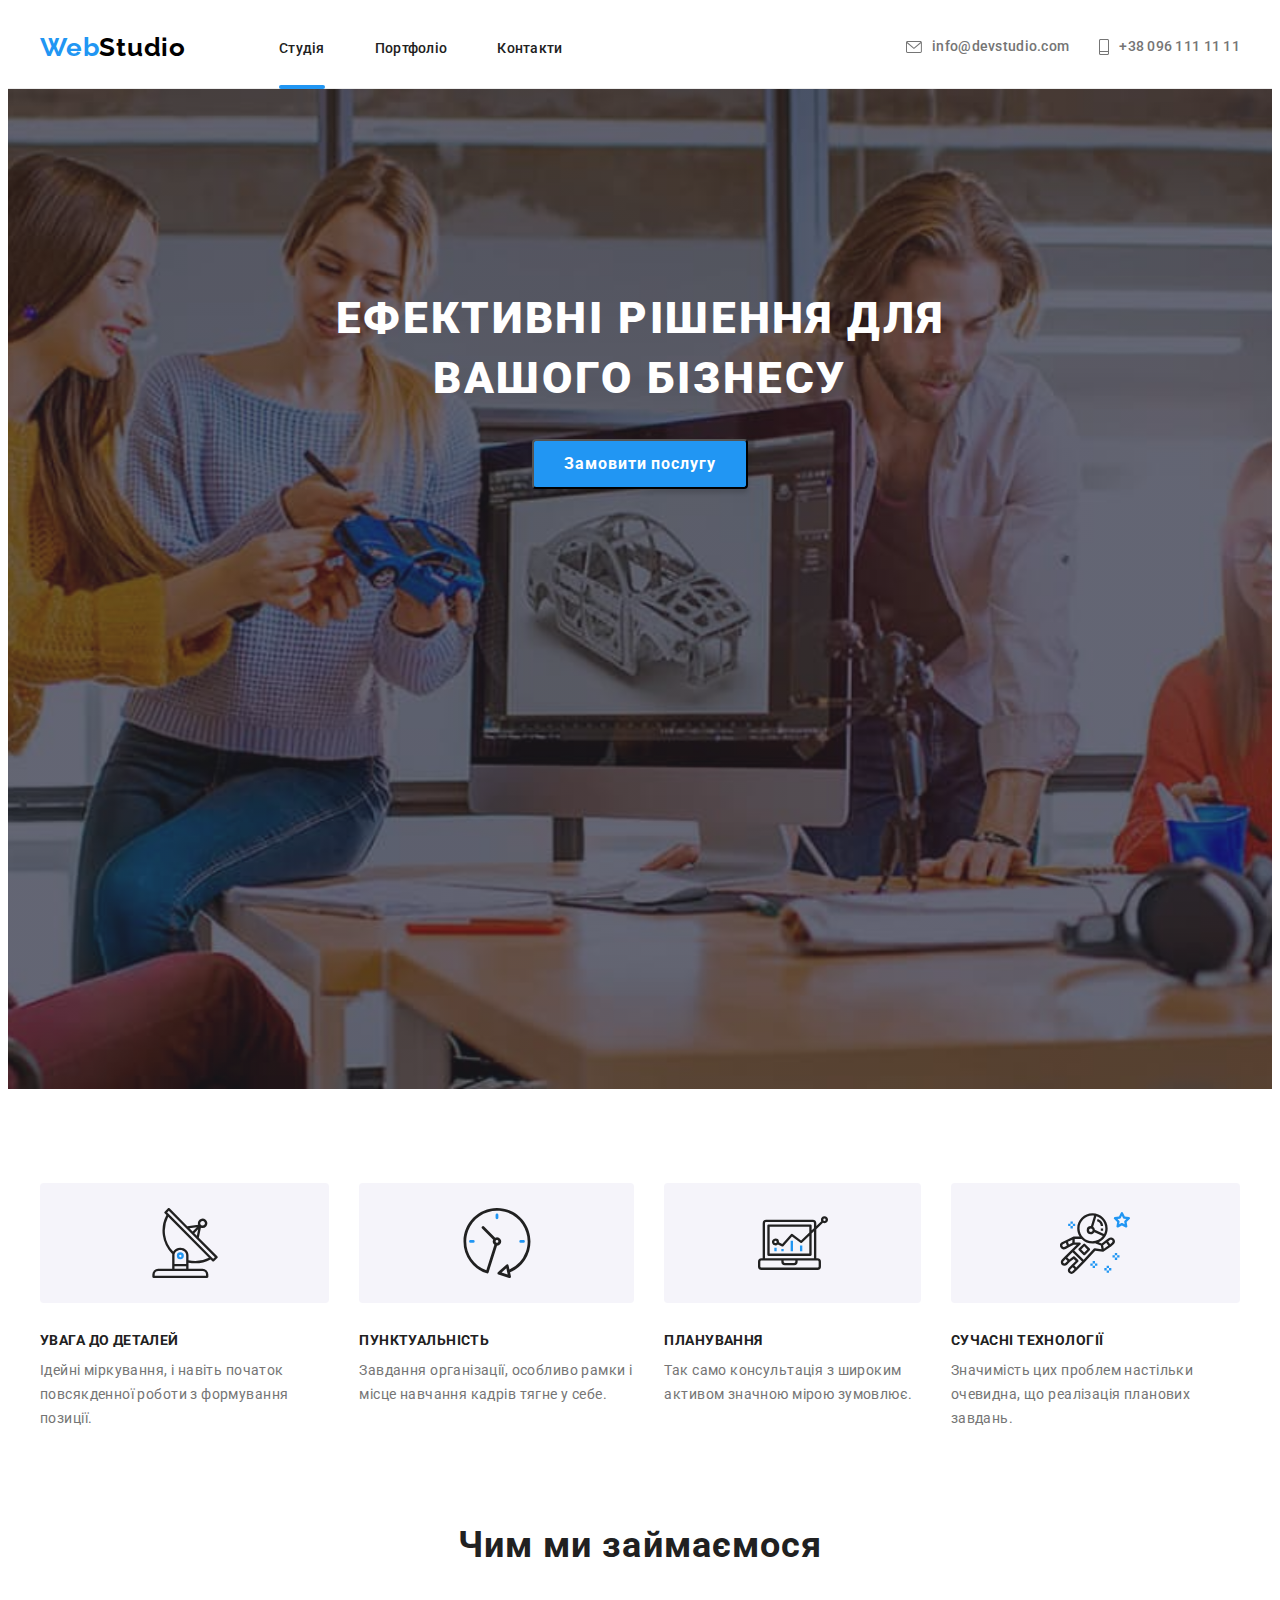
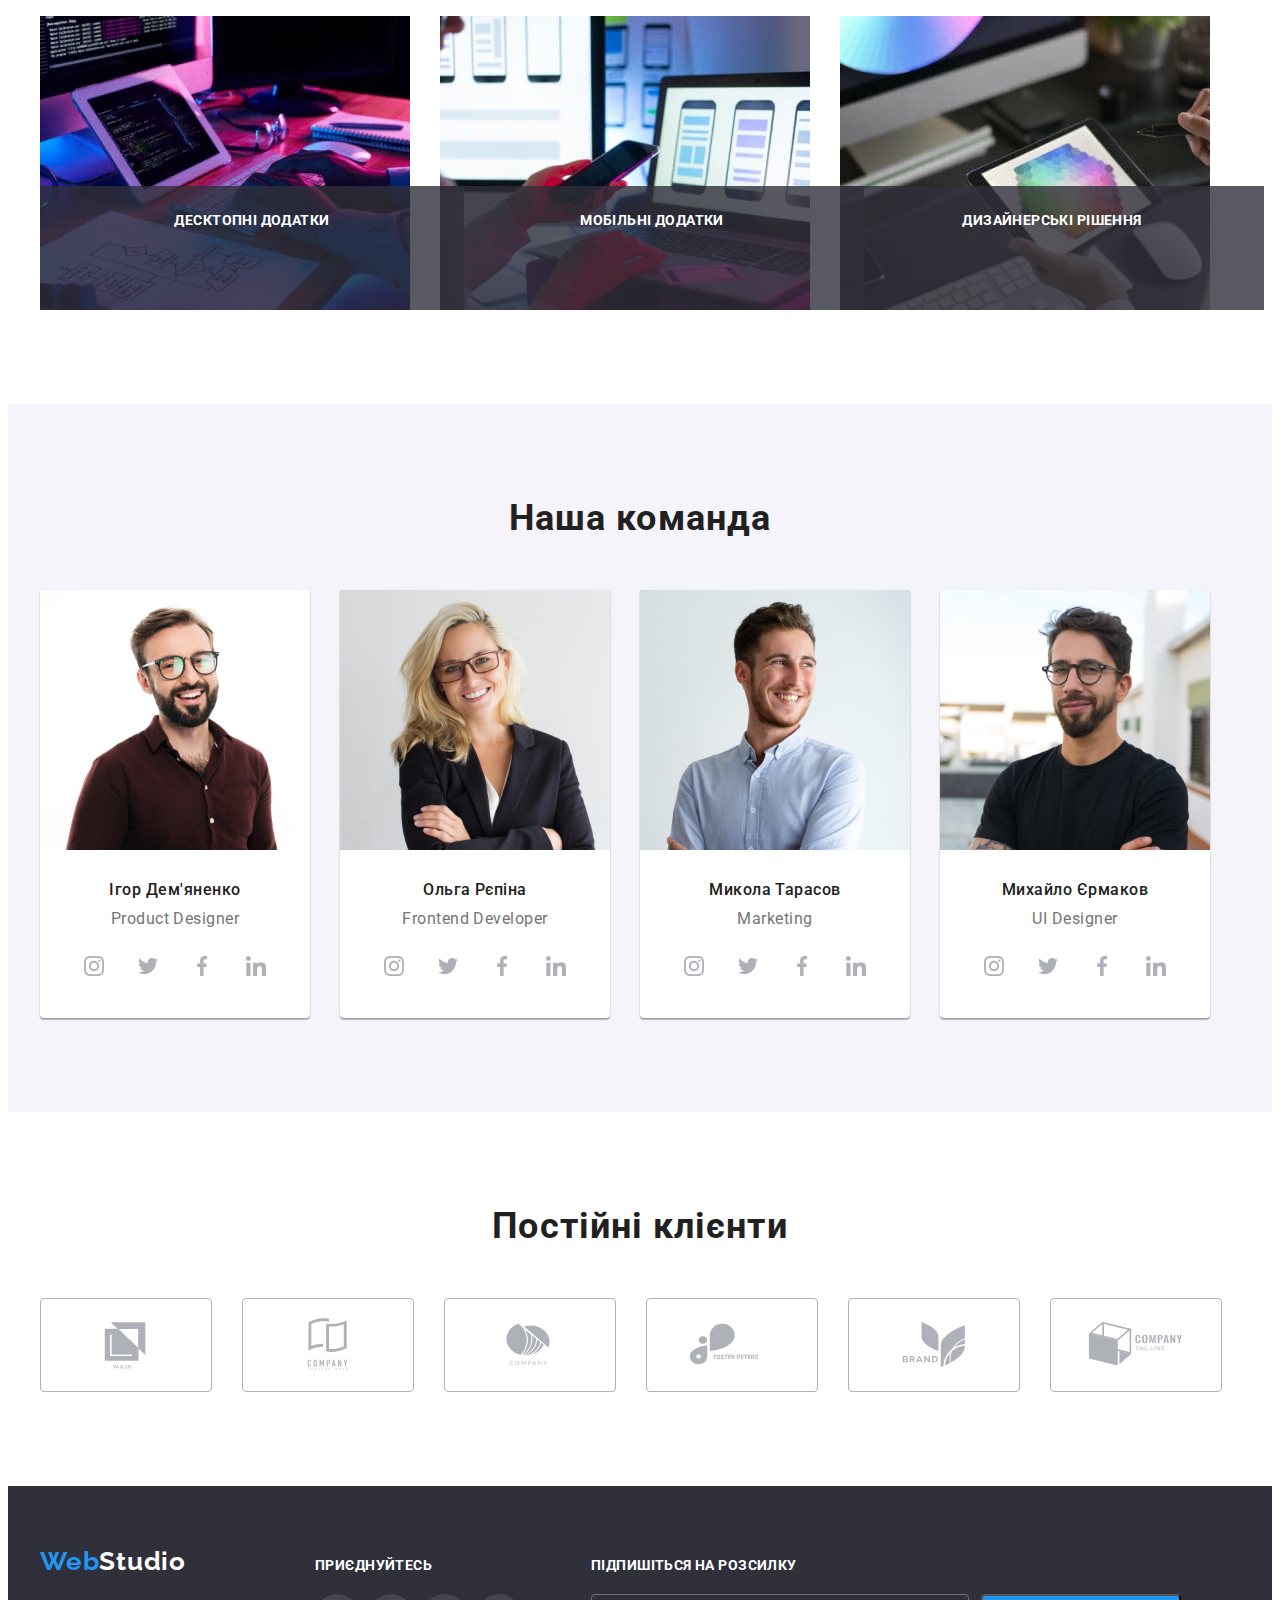
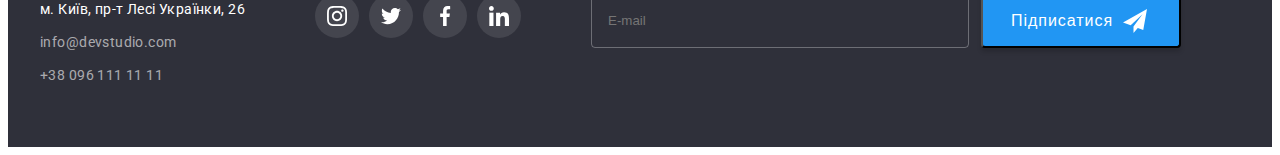
==== index.html @ 79f99a20 "Module 6" ====
<!DOCTYPE html>
<html lang="uk">

<head>
  <meta charset="UTF-8" />
  <meta http-equiv="X-UA-Compatible" content="IE=edge" />
  <meta name="viewport" content="width=device-width, initial-scale=1.0" />
  <title>Студія</title>
  <link rel="stylesheet" href="https://cdnjs.cloudflare.com/ajax/libs/modern-normalize/1.1.0/modern-normalize.min.css"
    integrity="sha512-wpPYUAdjBVSE4KJnH1VR1HeZfpl1ub8YT/NKx4PuQ5NmX2tKuGu6U/JRp5y+Y8XG2tV+wKQpNHVUX03MfMFn9Q=="
    crossorigin="anonymous" referrerpolicy="no-referrer" />
  <link href="https://fonts.googleapis.com/css2?family=Raleway:wght@700&family=Roboto:wght@400;500;700;900&display=swap"
    rel="stylesheet" />
  <link rel="stylesheet" href="./css/styles.css" />
</head>

<body>
  <header class="header">
    <div class="container header-container">
      <nav class="header-parent">
        <a href="/" lang="en" class="header-logo"><span class="active-logo">Web</span>Studio</a>
        <ul class="header-nav">
          <li class="header-list list">
            <a class="header-link link current" href="./index.html">Студія</a>
          </li>
          <li class="header-list list">
            <a class="header-link link" href="./portfolio.html">Портфоліо</a>
          </li>
          <li class="header-list list">
            <a class="header-link link" href="">Контакти</a>
          </li>
        </ul>
      </nav>
      <div class="header-contacts">
        <a class="contact mail link" href="mailto:info@devstudio.com">
          <svg class="mail-icon">
            <use href="./images/symbol-defs.svg#icon-envelope" width="16" height="12"></use>
          </svg>
          info@devstudio.com
        </a>
        <a class="contact tel link" href="tel:+380961111111">
          <svg class="tel-icon">
            <use href="./images/symbol-defs.svg#icon-phone" width="10" height="16"></use>
          </svg>
          +38 096 111 11 11
        </a>
      </div>
    </div>
  </header>

  <main>
    <section class="hero">
      <div class="container">
        <h2 class="visually-hidden">Оформити замовлення</h2>
        <h1 class="main-header">Ефективні рішення для <br> вашого бізнесу</h1>
        <button data-modal-open type="button" class="main-btn">Замовити послугу</button>
      </div>
    </section>

    <section class="about">
      <div class="container">
        <h2 class="visually-hidden">Про роботу</h2>
        <ul class="about-list">
          <li class="about-item antenna list">
            <h3 class="about-title">УВАГА ДО ДЕТАЛЕЙ</h3>
            <p class="about-content">
              Ідейні міркування, і навіть початок повсякденної роботи з
              формування позиції.
            </p>
          </li>
          <li class="about-item clock list">
            <h3 class="about-title">ПУНКТУАЛЬНІСТЬ</h3>
            <p class="about-content">
              Завдання організації, особливо рамки і місце навчання кадрів тягне
              у себе.
            </p>
          </li>
          <li class="about-item diagram list">
            <h3 class="about-title">ПЛАНУВАННЯ</h3>
            <p class="about-content">
              Так само консультація з широким активом значною мірою зумовлює.
            </p>
          </li>
          <li class="about-item astronaut list">
            <h3 class="about-title">СУЧАСНІ ТЕХНОЛОГІЇ</h3>
            <p class="about-content">
              Значимість цих проблем настільки очевидна, що реалізація планових
              завдань.
            </p>
          </li>
        </ul>
      </div>
    </section>

    <section class="work">
      <div class="container">
        <h2 class="work-header">Чим ми займаємося</h2>
        <ul class="work-list">
          <li class="about-img list">
            <h3 class="work-list-title">Десктопні додатки</h3>
            <img src="./images/about_first.jpg" alt="програми" width="370" />
          </li>
          <li class="about-img list">
            <h3 class="work-list-title">Мобільні додатки</h3>
            <img src="./images/about_second.jpg" alt="додатки" width="370" />
          </li>
          <li class="about-img list">
            <img src="./images/about_third.jpg" alt="дизайн" width="370" />
            <h3 class="work-list-title">Дизайнерські рішення</h3>
          </li>
        </ul>
      </div>
    </section>

    <section class="team">
      <div class="container">
        <h3 class="visually-hidden">Стаф</h3>
        <h2 class="team-header">Наша команда</h2>
        <ul class="team-list">
          <li class="team-item list">
            <img class="team-img" src="./images/ihor.jpg" alt="Ігор" width="270" />
            <div class="team-member">
              <h3 class="team-name">Ігор Дем'яненко</h3>
              <p class="team-job" lang="en">Product Designer</p>
              <ul class="soc-list list">
                <li class="team-soc-item">
                  <a href="" class="team-soc-link">
                    <svg class="team-soc-icon" width="20" height="20">
                      <use href="./images/symbol-defs.svg#icon-instagram-2"></use>
                    </svg></a>
                </li>
                <li class="team-soc-item">
                  <a href="" class="team-soc-link">
                    <svg class="team-soc-icon" width="20" height="20">
                      <use href="./images/symbol-defs.svg#icon-twitter-1 "></use>
                    </svg></a>
                </li>
                <li class="team-soc-item">
                  <a href="" class="team-soc-link">
                    <svg class="team-soc-icon" width="20" height="20">
                      <use href="./images/symbol-defs.svg#icon-facebook-1"></use>
                    </svg></a>
                </li>
                <li class="team-soc-item">
                  <a href="" class="team-soc-link">
                    <svg class="team-soc-icon" width="20" height="20">
                      <use href="./images/symbol-defs.svg#icon-linkedin-1"></use>
                    </svg></a>
                </li>
              </ul>
            </div>
          </li>

          <li class="team-item list">
            <img class="team-img" src="./images/olha.jpg" alt="Ольга" width="270" />
            <div class="team-member">
              <h3 class="team-name">Ольга Рєпіна</h3>
              <p class="team-job" lang="en">Frontend Developer</p>
              <ul class="soc-list list">
                <li class="team-soc-item">
                  <a href="" class="team-soc-link">
                    <svg class="team-soc-icon" width="20" height="20">
                      <use href="./images/symbol-defs.svg#icon-instagram-2"></use>
                    </svg></a>
                </li>
                <li class="team-soc-item">
                  <a href="" class="team-soc-link">
                    <svg class="team-soc-icon" width="20" height="20">
                      <use href="./images/symbol-defs.svg#icon-twitter-1 "></use>
                    </svg></a>
                </li>
                <li class="team-soc-item">
                  <a href="" class="team-soc-link">
                    <svg class="team-soc-icon" width="20" height="20">
                      <use href="./images/symbol-defs.svg#icon-facebook-1"></use>
                    </svg></a>
                </li>
                <li class="team-soc-item">
                  <a href="" class="team-soc-link">
                    <svg class="team-soc-icon" width="20" height="20">
                      <use href="./images/symbol-defs.svg#icon-linkedin-1"></use>
                    </svg></a>
                </li>
              </ul>
            </div>
          </li>
          <li class="team-item list">
            <img class="team-img" src="./images/mykola.jpg" alt="Микола" width="270" />
            <div class="team-member">
              <h3 class="team-name">Микола Тарасов</h3>
              <p class="team-job" lang="en">Marketing</p>
              <ul class="soc-list list">
                <li class="team-soc-item">
                  <a href="" class="team-soc-link">
                    <svg class="team-soc-icon" width="20" height="20">
                      <use href="./images/symbol-defs.svg#icon-instagram-2"></use>
                    </svg></a>
                </li>
                <li class="team-soc-item">
                  <a href="" class="team-soc-link">
                    <svg class="team-soc-icon" width="20" height="20">
                      <use href="./images/symbol-defs.svg#icon-twitter-1 "></use>
                    </svg></a>
                </li>
                <li class="team-soc-item">
                  <a href="" class="team-soc-link">
                    <svg class="team-soc-icon" width="20" height="20">
                      <use href="./images/symbol-defs.svg#icon-facebook-1"></use>
                    </svg></a>
                </li>
                <li class="team-soc-item">
                  <a href="" class="team-soc-link">
                    <svg class="team-soc-icon" width="20" height="20">
                      <use href="./images/symbol-defs.svg#icon-linkedin-1"></use>
                    </svg></a>
                </li>
              </ul>
            </div>
          </li>
          <li class="team-item list">
            <img class="team-img" src="./images/mykhailo.jpg" alt="Михайло" width="270" />
            <div class="team-member">
              <h3 class="team-name">Михайло Єрмаков</h3>
              <p class="team-job" lang="en">UI Designer</p>
              <ul class="soc-list list">
                <li class="team-soc-item">
                  <a href="" class="team-soc-link link">
                    <svg class="team-soc-icon" width="20" height="20">
                      <use href="./images/symbol-defs.svg#icon-instagram-2"></use>
                    </svg></a>
                </li>
                <li class="team-soc-item">
                  <a href="" class="team-soc-link link">
                    <svg class="team-soc-icon" width="20" height="20">
                      <use href="./images/symbol-defs.svg#icon-twitter-1 "></use>
                    </svg></a>
                </li>
                <li class="team-soc-item">
                  <a href="" class="team-soc-link link">
                    <svg class="team-soc-icon" width="20" height="20">
                      <use href="./images/symbol-defs.svg#icon-facebook-1"></use>
                    </svg></a>
                </li>
                <li class="team-soc-item">
                  <a href="" class="team-soc-link link">
                    <svg class="team-soc-icon" width="20" height="20">
                      <use href="./images/symbol-defs.svg#icon-linkedin-1"></use>
                    </svg></a>
                </li>
              </ul>
            </div>
          </li>
        </ul>
      </div>
    </section>

    <section class="clients">
      <div class="container">
        <h2 class="clients-header">Постійні клієнти</h2>
        <ul class="clients-list list">
          <li class="clients-item">
            <a href="" class="clients-link">
              <svg class="clients-icon">
                <use href="./images/symbol-defs.svg#icon-Logo1"></use>
              </svg>
            </a>
          </li>
          <li class="clients-item">
            <a href="" class="clients-link">
              <svg class="clients-icon">
                <use href="./images/symbol-defs.svg#icon-Logo2"></use>
              </svg>
            </a>
          </li>
          <li class="clients-item">
            <a href="" class="clients-link">
              <svg class="clients-icon">
                <use href="./images/symbol-defs.svg#icon-Logo3"></use>
              </svg>
            </a>
          </li>
          <li class="clients-item">
            <a href="" class="clients-link">
              <svg class="clients-icon">
                <use href="./images/symbol-defs.svg#icon-Logo4"></use>
              </svg>
            </a>
          </li>
          <li class="clients-item">
            <a href="" class="clients-link">
              <svg class="clients-icon">
                <use href="./images/symbol-defs.svg#icon-Logo5"></use>
              </svg>
            </a>
          </li>
          <li class="clients-item">
            <a href="" class="clients-link">
              <svg class="clients-icon">
                <use href="./images/symbol-defs.svg#icon-Logo6"></use>
              </svg>
            </a>
          </li>
        </ul>
      </div>
    </section>
  </main>

  <footer>
    <div class="container container-footer">

      <div class="address-footer">
        <a href="/" lang="en" class="footer-logo"><span class="active-logo">Web</span>Studio</a>
        <address class="address">
          <ul>
            <li class="address-map list">
              <a class="address-map link" href="https://goo.gl/maps/jwkZKJN9jdNiGh6j6" target="_blank"
                rel="noopener noreferrer nofollow">м. Київ, пр-т Лесі Українки, 26</a>
            </li>
            <li class="address-list list">
              <a class="address-item link" href="mailto:info@devstudio.com">info@devstudio.com</a>
            </li>
            <li class="address-list list">
              <a class="address-item link" href="tel:+380961111111">+38 096 111 11 11</a>
            </li>
          </ul>

      </div>
      <div class="footer-contact">
        <h2 class="soc-link-header">приєднуйтесь</h2>
        <ul class="footer-soc-list list">
          <li class="footer-soc-item">
            <a href="" class="footer-soc-link link">
              <svg class="footer-soc-icon" width="20" height="20">
                <use href="./images/symbol-defs.svg#icon-instagram-2"></use>
              </svg></a>
          </li>
          <li class="footer-soc-item">
            <a href="" class="footer-soc-link link">
              <svg class="footer-soc-icon" width="20" height="20">
                <use href="./images/symbol-defs.svg#icon-twitter-1 "></use>
              </svg></a>
          </li>
          <li class="footer-soc-item">
            <a href="" class="footer-soc-link link">
              <svg class="footer-soc-icon" width="20" height="20">
                <use href="./images/symbol-defs.svg#icon-facebook-1"></use>
              </svg></a>
          </li>
          <li class="footer-soc-item">
            <a href="" class="footer-soc-link link">
              <svg class="footer-soc-icon" width="20" height="20">
                <use href="./images/symbol-defs.svg#icon-linkedin-1"></use>
              </svg></a>
          </li>
        </ul>
        </address>
      </div>

      <div class="subscribe">
        <h2 class="subscribe-header">Підпишіться на розсилку</h2>
        <form class="footer-form">
          <label>
            <input type="email" class="subscribe-input" placeholder="E-mail">
          </label>
          <button type="submit" class="subscribe-button button">Підписатися
            <svg class="submit-icon" width="24" height="24">
              <use href="./images/  icons.svg#icon-send"></use>
            </svg>
          </button>
        </form>
      </div>

    </div>
  </footer>

  <div class="backdrop is-hidden" data-modal>
    <div class="modal">
      <button data-modal-close type="button" class="modal-btn">
        <svg class="modal-close-icon" width="14" height="14">
          <use href="./images/symbol-defs.svg#icon-close"></use>
        </svg>
      </button>
      <p class="modal-title">Залиште свої дані, ми вам передзвонимо</p>

      <form>
        <label>
          <span class="modal-label-text">Ім'я</span>
          <span class="input-wrap">
            <input type="text" class="modal-input" name="user-name" required />
            <svg class="modal-input-icon">
              <use href="./images/  icons.svg#icon-person" width="18" height="18"></use>
            </svg>
          </span>
        </label>

        <label>
          <span class="modal-label-text">Телефон</span>
          <span class="input-wrap">
            <input type="tel" class="modal-input" name="phone" required />
            <svg class="modal-input-icon">
              <use href="./images/  icons.svg#icon-phone" width="18" height="18"></use>
            </svg>
          </span>
        </label>

        <label>
          <span class="modal-label-text">Пошта</span>
          <span class="input-wrap">
            <input type="email" class="modal-input" name="email" required />
            <svg class="modal-input-icon">
              <use href="./images/  icons.svg#icon-email" width="18" height="18"></use>
            </svg>
          </span>
        </label>

        <label>
          <span class="modal-label-text">Коментар</span>
          <textarea name="comment" id="comment" class="modal-comment" placeholder="Введіть текст"></textarea>
        </label>

        <div class="modal-field">
          <input type="checkbox" class="input-check visually-hidden" name="policy" value="true" id="policy" required />
          <label for="policy" class="check-text">
            <span>
              <svg class="check-icon">
                <use href="./images/  icons.svg#icon-check" width="16" height="15"></use>
              </svg>
            </span>
            Погоджуюся з розсилкою та приймаю <a href="" class="policy">Умови договору</a>
          </label>
        </div>

        <button type="submit" class="modal-button button">Відправити</button>
      </form>

    </div>
  </div>
  <script src="./js/modal.js"></script>
</body>

</html>
---- css/styles.css ----
body {
  background-color: var(--main-background-color);
  font-family: "Roboto", sans-serif;
}

:root {
  --main-color: #212121;
  --main-background-color: #ffffff;
  --typical-lh: 1.14;
  --primary-bg-color: #f5f4fa;
  --active-bg-color: #2196f3;
  --active-link-color: #2196f3;
  --header-text-color: #000000;
  --pale-color: #757575;
  --hero-bg-color: #2f303a;
  --secondary-color: #ffffff;
  --address-color: rgba(255, 255, 255, 0.6);
  --border-project-color: #eeeeee;
  --inactive-btn-color: #f5f4fa;
  --transition-timing-fun: cubic-bezier(0.4, 0, 0.2, 1);
}

p,
h1,
h2,
h3,
h4,
h5,
h6 {
  margin: 0;
}

ul,
ol {
  margin: 0;
  padding-left: 0;
}

button {
  cursor: pointer;
}

img {
  display: block;
}

.visually-hidden {
  position: absolute;
  white-space: nowrap;
  width: 1px;
  height: 1px;
  overflow: hidden;
  border: 0;
  padding: 0;
  clip: rect(0 0 0 0);
  clip-path: inset(50%);
  margin: -1px;
}

.header {
  padding-top: 24px;
  padding-bottom: 25px;
  border-bottom: 1px solid #ececec;
}

.container {
  width: 1200px;
  padding-left: 15px;
  padding-right: 15px;
  margin: 0 auto;
}

.header-logo,
.header-logo:visited {
  text-decoration: none;
  font-family: "Raleway", sans-serif;
  font-weight: 700;
  font-size: 26px;
  line-height: 1.19;
  letter-spacing: 0.03em;
  color: var(--header-text-color);
  margin-right: 93px;
}

.active-logo {
  color: var(--active-link-color);
}

.list {
  list-style: none;
}

.link {
  text-decoration: none;
  transition: color 250ms var(--transition-timing-fun);
}

.header-link {
  font-weight: 500;
  font-size: 14px;
  line-height: var(--typical-lh);
  letter-spacing: 0.02em;
  color: var(--main-color);
  position: relative;
}

.current::after {
  content: "";
  display: block;
  position: absolute;
  width: 100%;
  height: 4px;
  border-radius: 2px;
  background-color: var(--active-bg-color);
  margin-top: 28px;
}

.link:hover,
.link:focus {
  color: var(--active-link-color);
}

.header-container {
  display: flex;
  align-items: center;
}

.header-parent {
  display: flex;
  align-items: center;
}

.header-nav {
  display: flex;
  gap: 50px;
}

.header-contacts {
  display: flex;
  margin-left: auto;
  gap: 30px;
}

.contact {
  display: flex;
  font-weight: 500;
  font-size: 14px;
  line-height: var(--typical-lh);
  letter-spacing: 0.02em;
  color: var(--pale-color);
  align-items: center;
  justify-content: center;
}

.mail-icon {
  width: 16px;
  height: 12px;
  margin-right: 10px;
  fill: #757575;
}

.tel-icon {
  width: 10px;
  height: 16px;
  margin-right: 10px;
  fill: #757575;
}

.link:hover .mail-icon,
.link:focus .mail-icon,
.link:hover .tel-icon,
.link:focus .tel-icon {
  fill: var(--active-link-color);
}
/* --------------------HERO-------------------- */
.hero {
  background-color: var(--hero-bg-color);
  padding-top: 200px;
  padding-bottom: 200px;
  text-align: center;
  max-width: 1600px;
  height: 600px;
  background-image: linear-gradient(
      to right,
      rgba(47, 48, 58, 0.4),
      rgba(47, 48, 58, 0.4)
    ),
    url(../images/hero.jpg);
  background-repeat: no-repeat;
  background-size: cover;
  background-position: center;
  margin: 0 auto;
}

.main-header {
  font-weight: 900;
  font-size: 44px;
  line-height: 1.36;
  letter-spacing: 0.06em;
  text-transform: uppercase;
  color: var(--secondary-color);
  margin-bottom: 30px;
  display: flex;
  justify-content: center;
}

.main-btn {
  font-family: inherit;
  font-style: normal;
  font-weight: 700;
  font-size: 16px;
  line-height: 1.87;
  letter-spacing: 0.06em;
  box-shadow: 0px 4px 4px rgba(0, 0, 0, 0.15);
  border-radius: 4px;
  color: var(--secondary-color);
  background-color: var(--active-bg-color);
  min-width: 216px;
  height: 50px;
  display: flex;
  justify-content: center;
  align-items: center;
  margin: 0 auto;
}

/* ------------------------ABOUT--------------------------------- */
.about-list {
  display: flex;
  gap: 30px;
}

.about {
  padding-top: 94px;
  padding-bottom: 94px;
}
.about-title {
  font-weight: 700;
  font-size: 14px;
  line-height: var(--typical-lh);
  letter-spacing: 0.03em;
  text-transform: uppercase;
  color: var(--main-color);
  margin-bottom: 10px;
}

.about-content {
  font-size: 14px;
  line-height: 1.71;
  letter-spacing: 0.03em;
  color: var(--pale-color);
}

.about-item::before {
  display: block;
  content: "";
  height: 120px;
  background-color: #f5f4fa;
  background-repeat: no-repeat;
  background-position: center;
  margin-bottom: 30px;
  border-radius: 4px;
}

.antenna::before {
  background-image: url("../images/antenna\ 1.svg");
}

.clock::before {
  background-image: url("../images/clock\ 1.svg");
}

.diagram::before {
  background-image: url("../images/diagram\ 1.svg");
}

.astronaut::before {
  background-image: url("../images/astronaut\ 1.svg");
}
/* ----------------------------WORK----------------- */
.work {
  padding-bottom: 94px;
}

.work-list {
  display: flex;
  gap: 30px;
  position: relative;
}

.work-header {
  font-weight: 700;
  font-size: 36px;
  line-height: 1.16;
  text-align: center;
  letter-spacing: 0.03em;
  color: #212121;
  margin-bottom: 50px;
}

.work-list-title {
  position: absolute;
  font-size: 14px;
  line-height: 1.14;
  text-align: center;
  letter-spacing: 0.03em;
  text-transform: uppercase;
  color: #ffffff;
  width: 370px;
  height: 70px;
  padding: 27px;
  text-align: center;
  bottom: 0;
  background: rgba(47, 48, 58, 0.8);
}

/* ----------------TEAM----------------- */
.team {
  background-color: var(--primary-bg-color);
  padding-top: 94px;
  padding-bottom: 94px;
}
.team-list {
  display: flex;
  gap: 30px;
}

.team-header {
  font-weight: 700;
  font-size: 36px;
  line-height: 1.16;
  text-align: center;
  letter-spacing: 0.03em;
  color: var(--main-color);
  margin-bottom: 50px;
}

.team-item {
  background: var(--main-background-color);
  box-shadow: 0px 1px 3px rgba(0, 0, 0, 0.12), 0px 1px 1px rgba(0, 0, 0, 0.14),
    0px 2px 1px rgba(0, 0, 0, 0.2);
  border-radius: 0px 0px 4px 4px;
}

.team-name {
  font-weight: 500;
  font-size: 16px;
  line-height: 1.19;
  text-align: center;
  letter-spacing: 0.03em;
  color: var(--main-color);
}
.team-job {
  font-size: 16px;
  line-height: 1.19;
  text-align: center;
  letter-spacing: 0.03em;
  color: var(--pale-color);
  margin-top: 10px;
}

.team-member {
  padding-top: 30px;
  padding-bottom: 30px;
}
.soc-list {
  display: flex;
  margin-top: 16px;
  justify-content: center;
  gap: 10px;
}

.team-soc-link {
  width: 44px;
  height: 44px;
  border-radius: 50%;
  display: flex;
  align-items: center;
  justify-content: center;
  transition: background-color 250ms var(--transition-timing-fun),
    fill 250ms var(--transition-timing-fun);
}

.team-soc-icon {
  fill: #afb1b8;
}

.team-soc-link:hover,
.team-soc-link:focus {
  background-color: var(--active-bg-color);
}

.team-soc-link:hover .team-soc-icon,
.team-soc-link:focus .team-soc-icon {
  fill: var(--secondary-color);
}
/* ----------------------CLIENTS---------------------- */
.clients {
  padding-top: 94px;
  padding-bottom: 94px;
}

.clients-header {
  font-weight: 700;
  font-size: 36px;
  line-height: 1.16;
  letter-spacing: 0.03em;
  color: var(--main-color);
  text-align: center;
  padding-bottom: 50px;
}

.clients-list {
  display: flex;
  gap: 30px;
}

.clients-item {
  border: 1px solid #afb1b8;
  border-radius: 4px;
}
.clients-link {
  display: flex;
  align-items: center;
  justify-content: center;
  width: 170px;
  height: 92px;
  transition: border 250ms var(--transition-timing-fun),
    fill 250ms var(--transition-timing-fun);
}

.clients-icon {
  fill: #afb1b8;
  width: 106px;
  height: 60px;
}

.clients-link:hover,
.clients-link:focus {
  border: 1px solid var(--active-link-color);
}

.clients-link:hover .clients-icon,
.clients-link:focus .clients-icon {
  fill: var(--active-link-color);
}

/* --------------------FOOTER----------------- */

footer {
  background-color: #2f303a;
  padding-top: 60px;
  padding-bottom: 60px;
}

.container-footer {
  display: flex;
  align-items: baseline;
  gap: 70px;
}

.footer-logo,
.footer-logo:visited {
  text-decoration: none;
  font-family: "Raleway", sans-serif;
  font-weight: 700;
  font-size: 26px;
  line-height: 1.19;
  letter-spacing: 0.03em;
  color: var(--secondary-color);
}

.active-logo {
  color: var(--active-link-color);
}

.address {
  display: flex;
  font-style: normal;
  margin-top: 20px;
}

.address-map {
  font-size: 14px;
  line-height: calc(24 / 14);
  letter-spacing: 0.03em;
  color: var(--secondary-color);
}

.address-list {
  margin-top: 9px;
}

.address-item {
  font-size: 14px;
  line-height: calc(24 / 14);
  letter-spacing: 0.03em;
  color: var(--address-color);
}

.footer-contact {
  align-items: baseline;
  justify-content: center;
}

.soc-link-header {
  font-weight: 700;
  font-size: 14px;
  line-height: 1.14;
  letter-spacing: 0.03em;
  text-transform: uppercase;
  color: var(--secondary-color);
}

.footer-soc-list {
  display: flex;
  margin-top: 20px;
  gap: 10px;
}

.footer-soc-link {
  display: flex;
  width: 44px;
  height: 44px;
  border-radius: 50%;
  background-color: rgba(255, 255, 255, 0.1);
  align-items: center;
  justify-content: center;
  transition: background-color 250ms var(--transition-timing-fun),
    fill 250ms var(--transition-timing-fun);
}

.footer-soc-icon {
  fill: var(--secondary-color);
}

.footer-soc-link:hover,
.footer-soc-link:focus {
  background-color: var(--active-bg-color);
}

.footer-soc-link:hover .footer-soc-icon,
.footer-soc-link:focus .footer-soc-icon {
  fill: var(--secondary-color);
}

.subscribe-header {
  font-size: 14px;
  line-height: 1.14;
  letter-spacing: 0.03em;
  text-transform: uppercase;
  color: #ffffff;
  margin-bottom: 20px;
}

.subscribe-input {
  width: 358px;
  height: 50px;
  border: 1px solid rgba(255, 255, 255, 0.3);
  border-radius: 4px;
  outline: transparent;
  background-color: transparent;
  padding-left: 16px;
  color: rgba(255, 255, 255, 0.6);
}

.subscribe-input:focus {
  border: 1px solid var(--active-bg-color);
}

.footer-form {
  display: flex;
}

.subscribe-button {
  color: var(--secondary-color);
  box-shadow: 0px 4px 4px rgba(0, 0, 0, 0.15);
  border-radius: 4px;
  font-size: 16px;
  text-align: center;
  letter-spacing: 0.06em;
  background-color: var(--active-bg-color);
  min-width: 200px;
  min-height: 50px;
  margin-left: 12px;
  padding-left: 28px;
  align-items: center;
  display: flex;
}

.submit-icon {
  align-self: center;
  margin-left: 10px;
}

/* ------------------------PORTFOLIO--------------------------------- */
.portfolio {
  padding-top: 94px;
}
.portfolio-list {
  display: flex;
  justify-content: center;
  align-items: center;
  text-align: center;
  gap: 8px;
  margin-bottom: 50px;
}

.portfolio-btn:hover,
.portfolio-btn:focus {
  background-color: var(--active-bg-color);
  color: var(--secondary-color);
  box-shadow: 0px 3px 1px rgba(0, 0, 0, 0.1), 0px 1px 2px rgba(0, 0, 0, 0.08),
    0px 2px 2px rgba(0, 0, 0, 0.12);
}

.portfolio-btn {
  font-family: inherit;
  font-weight: 500;
  font-size: 16px;
  line-height: 1.62;
  letter-spacing: 0.06em;
  color: var(--main-color);
  background-color: var(--primary-bg-color);
  border-color: transparent;
  border-radius: 4px;
  padding: 6px 22px;
  transition: background-color 250ms var(--transition-timing-fun),
    color 250ms var(--transition-timing-fun),
    box-shadow 250ms var(--transition-timing-fun);
}

.active-btn {
  font-family: inherit;
  font-weight: 500;
  font-size: 16px;
  line-height: 1.62;
  letter-spacing: 0.06em;
  background-color: var(--active-bg-color);
  color: var(--secondary-color);
  border-color: transparent;
  border-radius: 4px;
  padding: 6px 22px;
}

.project-list {
  display: flex;
  flex-wrap: wrap;
  gap: 30px;
}

.project {
  padding: 20px 24px;
}

.project-item {
  background: var(--main-background-color);
  border: 1px solid #eeeeee;
  width: 370px;
  transition: box-shadow 250ms var(--transition-timing-fun);
}

.project-item:hover,
.project-item:focus {
  box-shadow: 0px 1px 1px rgba(0, 0, 0, 0.12), 0px 4px 4px rgba(0, 0, 0, 0.06),
    1px 4px 6px rgba(0, 0, 0, 0.16);
}

.project-item:hover .image-text {
  transform: translateY(0);
}

.project-item:nth-child(-n + 3) {
  margin-top: 0;
}

.project-item:nth-last-child(-n + 3) {
  margin-bottom: 94px;
}

.top-wrap {
  position: relative;
  overflow: hidden;
}

.image-text {
  position: absolute;
  top: 0;
  left: 0;
  font-size: 18px;
  line-height: 1.55;
  letter-spacing: 0.03em;
  color: #ffffff;
  padding: 63px 24px;
  background-color: rgba(33, 150, 243, 0.9);
  height: 101%;
  transform: translateY(100%);
  transition: transform 300ms linear;
}

.project-name {
  font-weight: 700;
  font-size: 18px;
  line-height: 2;
  letter-spacing: 0.06em;
  color: var(--main-color);
}
.project-text {
  font-size: 16px;
  line-height: 1.9;
  letter-spacing: 0.03em;
  color: var(--pale-color);
  padding-top: 4px;
}

/* ---------------------MODAL------------------------ */

.backdrop {
  position: fixed;
  width: 100%;
  height: 100%;
  top: 0;
  background-color: rgba(0, 0, 0, 0.2);
  transition: opacity 300ms linear, visibility 300ms linear;
}

.modal {
  position: absolute;
  top: 50%;
  left: 50%;
  transform: translate(-50%, -50%);
  width: 528px;
  min-height: 581px;
  background-color: var(--main-background-color);
  transform: translate(-50%, -50%) scale(1);
  transition: transform 300ms linear;
  padding-left: 40px;
  padding-right: 40px;
}

.backdrop.is-hidden .modal {
  transform: translate(-50%, -50%) scale(1);
}

.modal-btn {
  width: 30px;
  height: 30px;
  border: 1px solid rgba(0, 0, 0, 0.1);
  border-radius: 50%;
  background-color: transparent;
  position: absolute;
  right: 8px;
  top: 8px;
  color: var(--header-text-color);
  display: flex;
  align-items: center;
  justify-content: center;
}

.is-hidden {
  opacity: 0;
  visibility: hidden;
  pointer-events: none;
}

.modal-title {
  font-weight: 700;
  font-size: 20px;
  text-align: center;
  margin-top: 40px;
  margin-bottom: 12px;
}

.modal-input {
  width: 100%;
  height: 40px;
  border: 1px solid rgba(33, 33, 33, 0.2);
  border-radius: 4px;
  margin-bottom: 28px;
  padding-left: 42px;
  outline: transparent;
}

.modal-input:focus {
  border: 1px solid var(--active-bg-color);
}

.modal-input:focus + .modal-input-icon {
  fill: var(--active-bg-color);
}

.input-wrap {
  position: relative;
}

.modal-input-icon {
  position: absolute;
  width: 18px;
  height: 18px;
  top: 50%;
  transform: translateY(-50%);
  left: 12px;
}

.modal-label-text {
  font-size: 12px;
  color: #757575;
  margin-bottom: 4px;
  display: block;
}

.modal-comment {
  width: 100%;
  height: 120px;
  border: 1px solid rgba(33, 33, 33, 0.2);
  border-radius: 4px;
  margin-bottom: 25px;
  padding: 12px 16px;
  resize: none;
}

.modal-comment::placeholder {
  font-size: 12px;
  color: rgba(117, 117, 117, 0.5);
}

.check-text {
  font-size: 14px;
  letter-spacing: 0.03em;
  color: #757575;
  display: flex;
  align-items: center;
}

.check-icon {
  width: 16px;
  height: 15px;
}

.check-text span {
  width: 16px;
  height: 15px;
  border: 2px solid var(--main-color);
  border-radius: 2px;
  margin-right: 7px;
  display: flex;
  align-items: center;
  justify-content: center;
  fill: transparent;
}

.input-check:checked + .check-text span {
  background-color: var(--active-bg-color);
  border-color: transparent;
  fill: var(--secondary-color);
}

.input-check:focus + .check-text span {
  border-color: var(--active-link-color);
}

.policy {
  margin-left: 5px;
  font-size: 14px;
  letter-spacing: 0.03em;
  color: var(--active-link-color);
  text-underline-offset: 3px;
}

.modal-button {
  color: var(--secondary-color);
  box-shadow: 0px 4px 4px rgba(0, 0, 0, 0.15);
  border-radius: 4px;
  font-size: 16px;
  text-align: center;
  letter-spacing: 0.06em;
  background-color: var(--active-bg-color);
  min-width: 200px;
  height: 50px;
  margin-bottom: 40px;
  display: flex;
  justify-content: center;
  align-items: center;
  margin: 30px auto 40px;
}

.modal-button:hover .modal-button:focus {
  background-color: #188ce8;
}
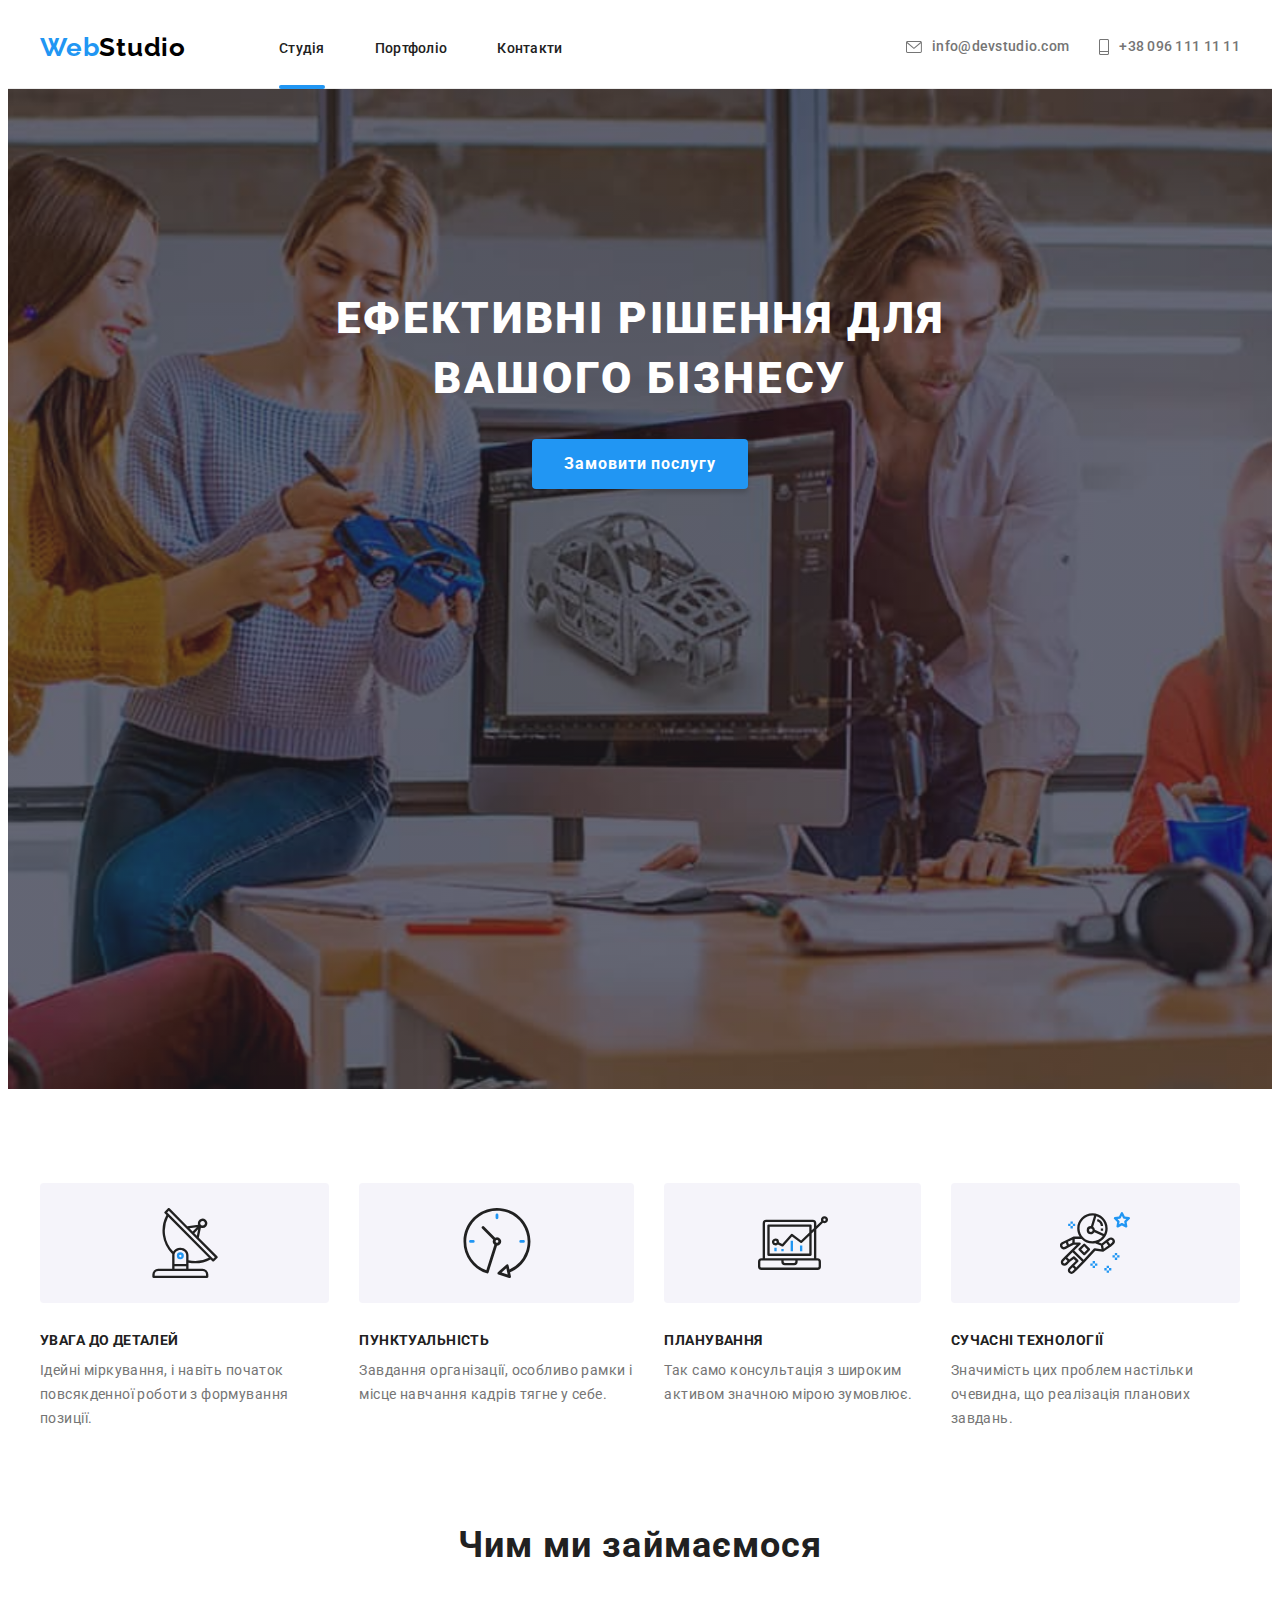
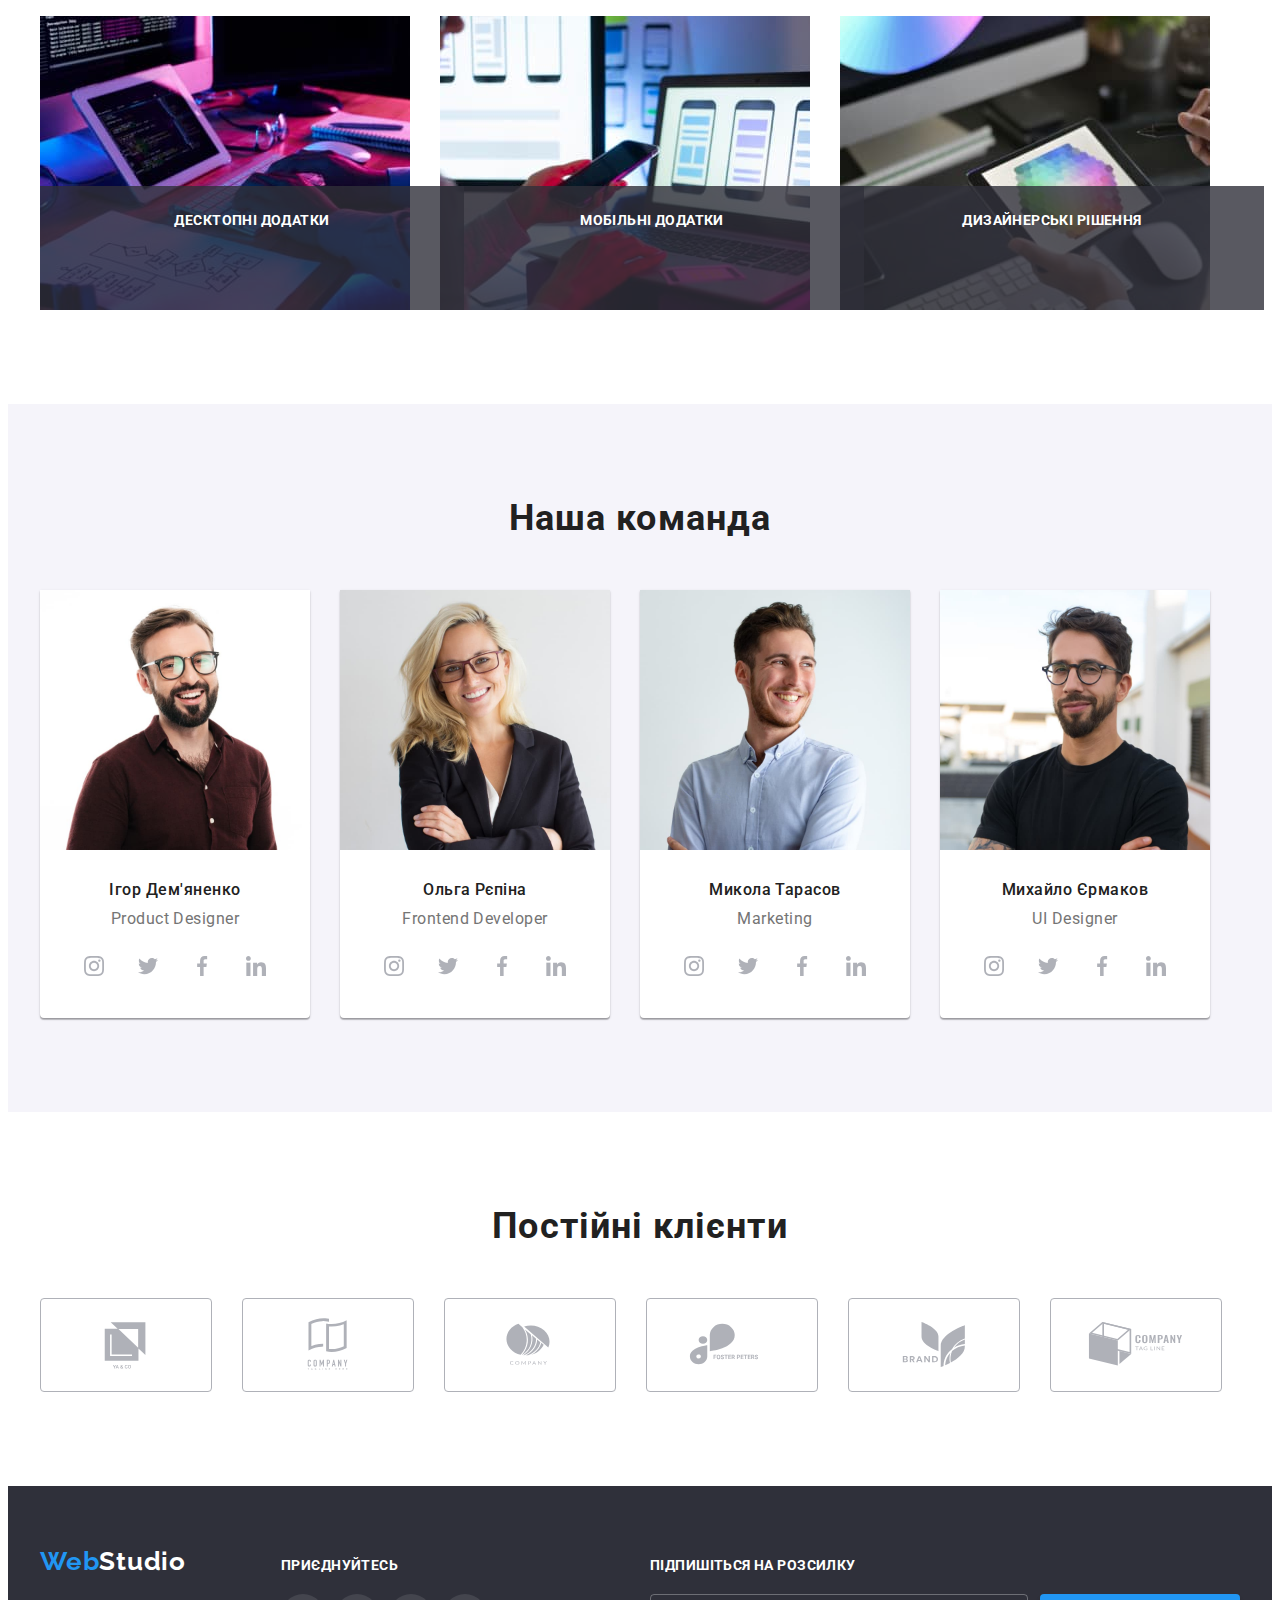
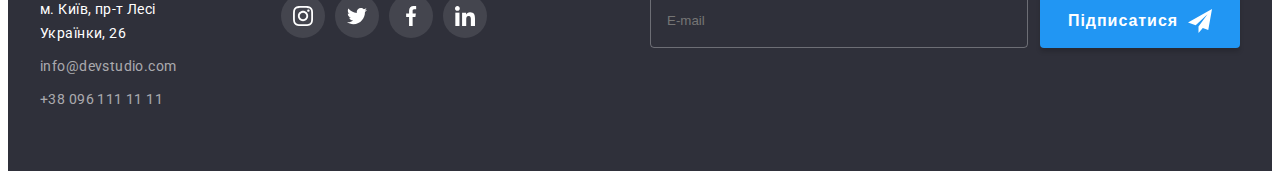
==== commit 7963011b: "modified" ====
--- a/index.html
+++ b/index.html
@@ -383,7 +383,7 @@
       <p class="modal-title">Залиште свої дані, ми вам передзвонимо</p>
 
       <form>
-        <label>
+        <label class="modal-label-name">
           <span class="modal-label-text">Ім'я</span>
           <span class="input-wrap">
             <input type="text" class="modal-input" name="user-name" required />
@@ -393,7 +393,7 @@
           </span>
         </label>
 
-        <label>
+        <label class="modal-label">
           <span class="modal-label-text">Телефон</span>
           <span class="input-wrap">
             <input type="tel" class="modal-input" name="phone" required />
@@ -403,7 +403,7 @@
           </span>
         </label>
 
-        <label>
+        <label class="modal-label">
           <span class="modal-label-text">Пошта</span>
           <span class="input-wrap">
             <input type="email" class="modal-input" name="email" required />
@@ -413,7 +413,7 @@
           </span>
         </label>
 
-        <label>
+        <label class="modal-label">
           <span class="modal-label-text">Коментар</span>
           <textarea name="comment" id="comment" class="modal-comment" placeholder="Введіть текст"></textarea>
         </label>
--- a/css/styles.css
+++ b/css/styles.css
@@ -217,6 +217,7 @@
   background-color: var(--active-bg-color);
   min-width: 216px;
   height: 50px;
+  border: none;
   display: flex;
   justify-content: center;
   align-items: center;
@@ -406,7 +407,7 @@
   letter-spacing: 0.03em;
   color: var(--main-color);
   text-align: center;
-  padding-bottom: 50px;
+  margin-bottom: 50px;
 }
 
 .clients-list {
@@ -414,16 +415,18 @@
   gap: 30px;
 }
 
-.clients-item {
+/* .clients-item {
   border: 1px solid #afb1b8;
   border-radius: 4px;
-}
+} */
 .clients-link {
   display: flex;
   align-items: center;
   justify-content: center;
   width: 170px;
   height: 92px;
+  border: 1px solid #afb1b8;
+  border-radius: 4px;
   transition: border 250ms var(--transition-timing-fun),
     fill 250ms var(--transition-timing-fun);
 }
@@ -543,6 +546,10 @@
   fill: var(--secondary-color);
 }
 
+.subscribe {
+  margin-left: 93px;
+}
+
 .subscribe-header {
   font-size: 14px;
   line-height: 1.14;
@@ -575,6 +582,8 @@
   color: var(--secondary-color);
   box-shadow: 0px 4px 4px rgba(0, 0, 0, 0.15);
   border-radius: 4px;
+  font-weight: 700;
+  border: none;
   font-size: 16px;
   text-align: center;
   letter-spacing: 0.06em;
@@ -733,12 +742,17 @@
   background-color: var(--main-background-color);
   transform: translate(-50%, -50%) scale(1);
   transition: transform 300ms linear;
-  padding-left: 40px;
-  padding-right: 40px;
+  padding: 40px;
+  border-radius: 4px;
 }
 
 .backdrop.is-hidden .modal {
   transform: translate(-50%, -50%) scale(1);
+}
+
+.modal-close-icon:hover,
+.modal-close-icon:focus {
+  fill: var(--active-bg-color);
 }
 
 .modal-btn {
@@ -766,7 +780,6 @@
   font-weight: 700;
   font-size: 20px;
   text-align: center;
-  margin-top: 40px;
   margin-bottom: 12px;
 }
 
@@ -775,7 +788,6 @@
   height: 40px;
   border: 1px solid rgba(33, 33, 33, 0.2);
   border-radius: 4px;
-  margin-bottom: 28px;
   padding-left: 42px;
   outline: transparent;
 }
@@ -801,6 +813,16 @@
   left: 12px;
 }
 
+.modal-label-name {
+  display: block;
+  margin-top: 12px;
+}
+
+.modal-label {
+  display: block;
+  margin-top: 10px;
+}
+
 .modal-label-text {
   font-size: 12px;
   color: #757575;
@@ -829,6 +851,7 @@
   color: #757575;
   display: flex;
   align-items: center;
+  justify-content: center;
 }
 
 .check-icon {
@@ -870,17 +893,18 @@
   color: var(--secondary-color);
   box-shadow: 0px 4px 4px rgba(0, 0, 0, 0.15);
   border-radius: 4px;
+  border: none;
   font-size: 16px;
   text-align: center;
   letter-spacing: 0.06em;
   background-color: var(--active-bg-color);
   min-width: 200px;
   height: 50px;
-  margin-bottom: 40px;
-  display: flex;
-  justify-content: center;
-  align-items: center;
-  margin: 30px auto 40px;
+  display: flex;
+  justify-content: center;
+  align-items: center;
+  margin: 30px auto 0;
+  font-weight: 700;
 }
 
 .modal-button:hover .modal-button:focus {
